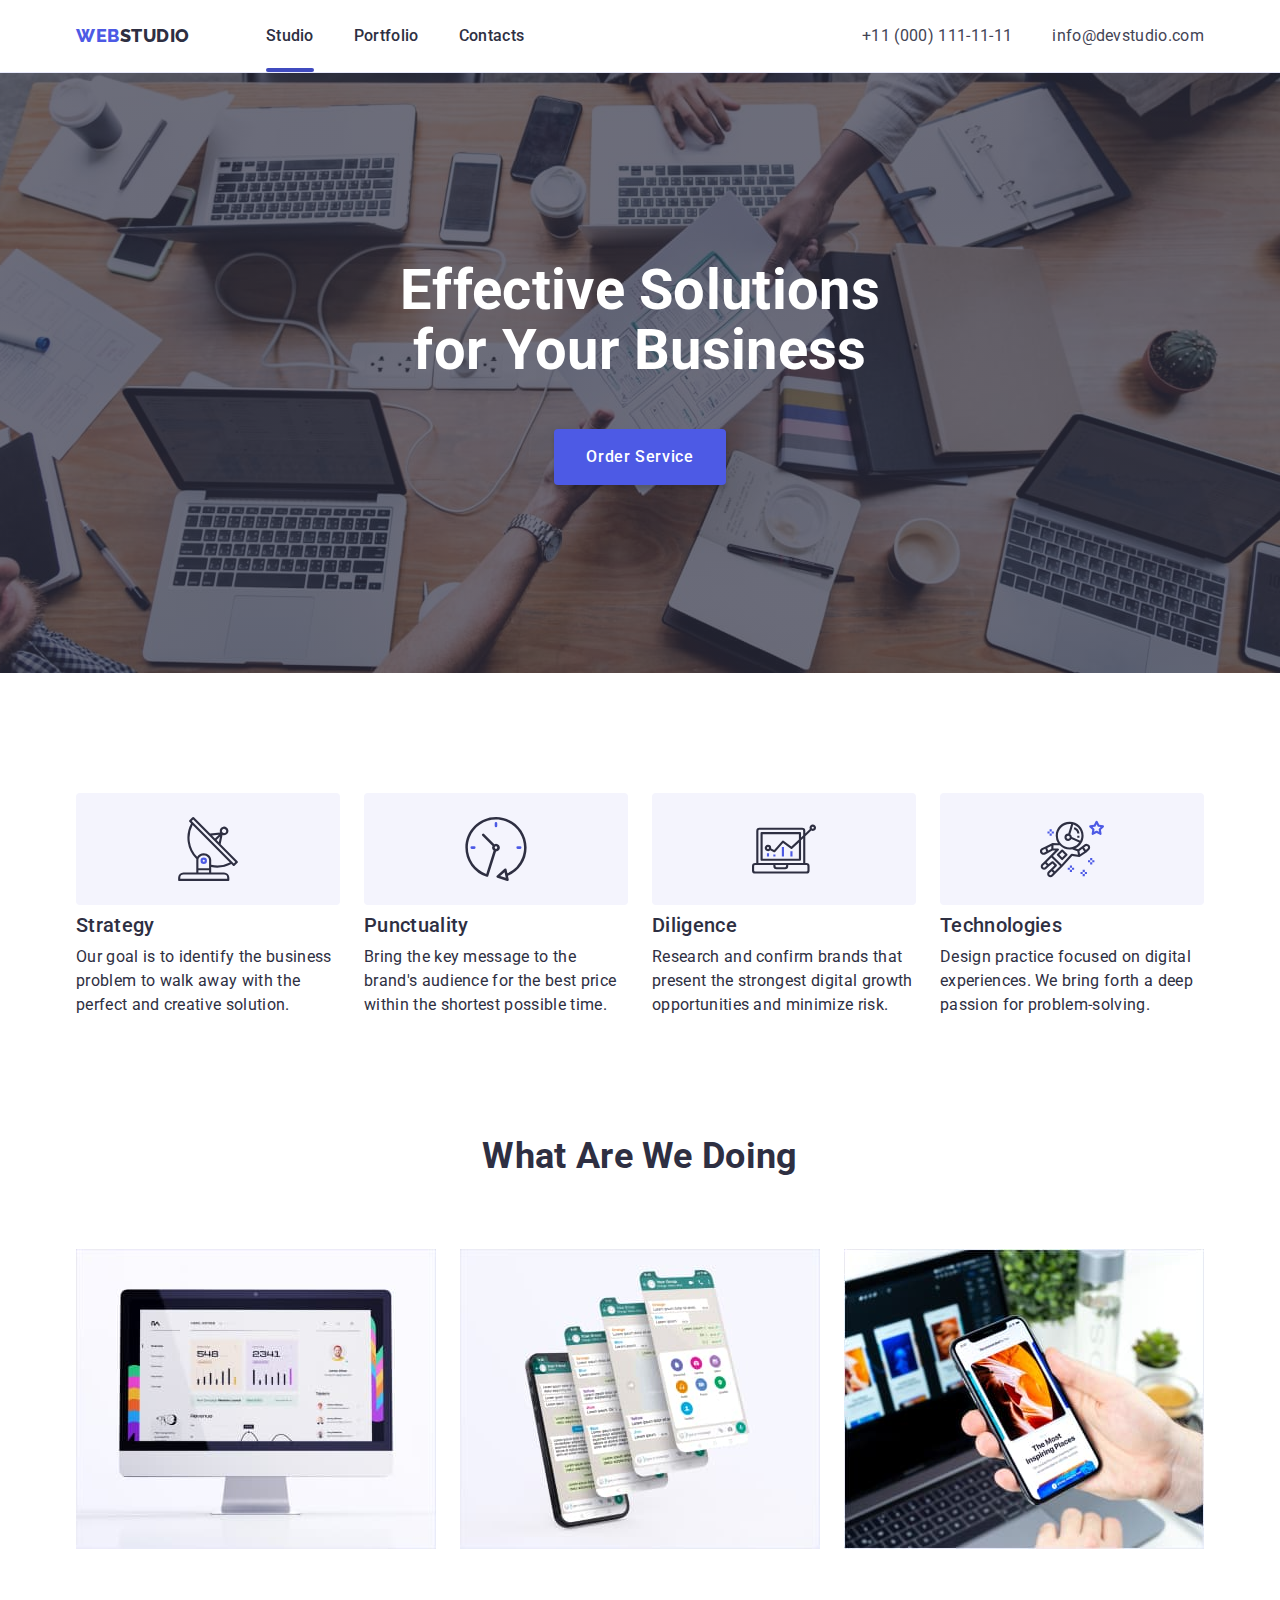
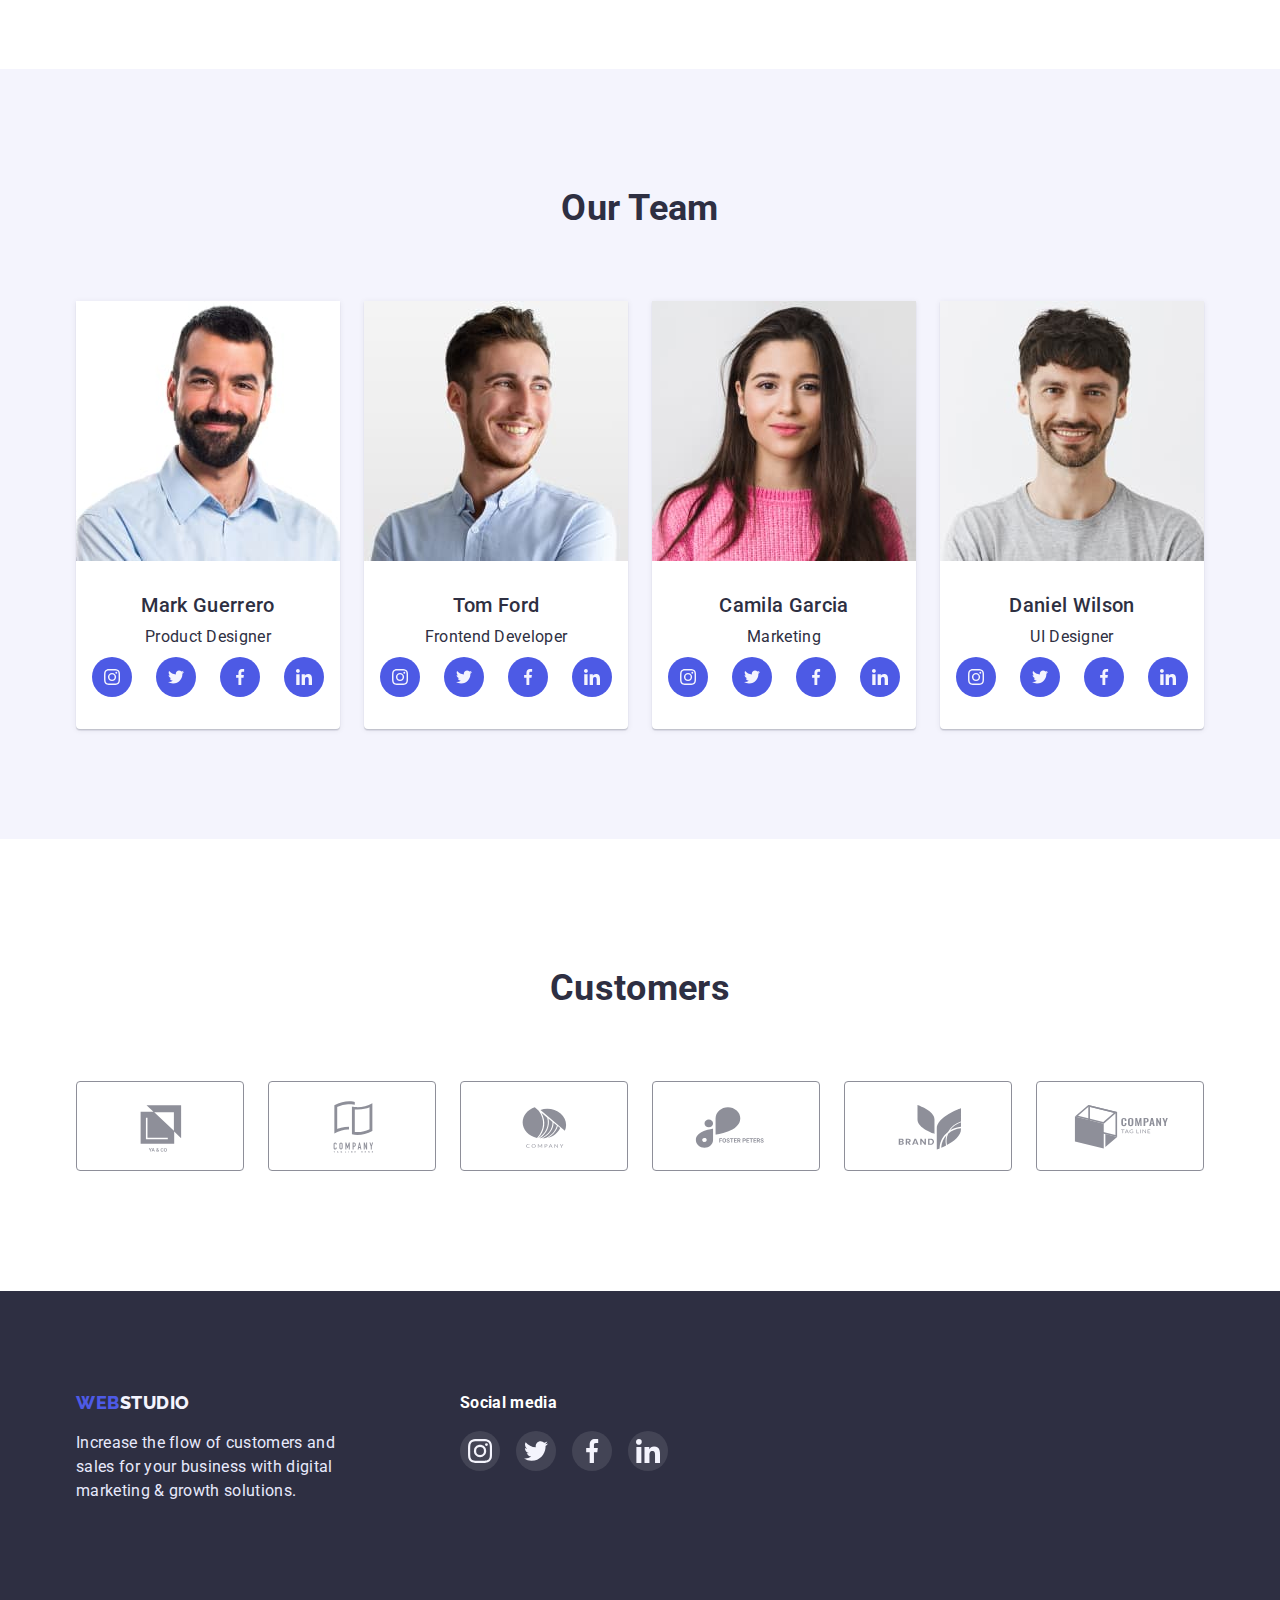
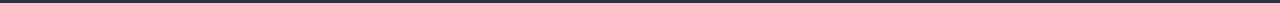
==== index.html @ d9a96823 "Initial commit" ====
<!DOCTYPE html>
<html lang="en">
  <head>
    <meta charset="UTF-8" />
    <meta http-equiv="X-UA-Compatible" content="IE=edge" />
    <meta name="viewport" content="width=device-width, initial-scale=1.0" />
    <title>Document</title>
    <link
      rel="stylesheet"
      href="https://cdn.jsdelivr.net/npm/modern-normalize@1.1.0/modern-normalize.min.css"
    />
    <link rel="preconnect" href="https://fonts.googleapis.com" />
    <link rel="preconnect" href="https://fonts.gstatic.com" crossorigin />
    <link
      href="https://fonts.googleapis.com/css2?family=Raleway:wght@800&family=Roboto:wght@400;500;700;900&display=swap"
      rel="stylesheet"
    />
    <link rel="stylesheet" href="./css/styles.css" />
  </head>
  <body>
    <header class="header">
      <div class="container flex-header">
        <div class="flex-logo-nav">
          <a href="./index.html" class="logo"
            ><span class="logo-web">Web</span>studio</a
          >
          <nav>
            <ul class="list-nav">
              <li class="item line-after">
                <a href="./index.html" class="nav-site">Studio</a>
              </li>
              <li class="item">
                <a href="./portfolio.html" class="nav-site">Portfolio</a>
              </li>
              <li class="item"><a href="" class="nav-site">Contacts</a></li>
            </ul>
          </nav>
        </div>
        <ul class="link-contacts">
          <li>
            <a href="tel:+110001111111" class="link-tel">+11 (000) 111-11-11</a>
          </li>
          <li>
            <a href="mailto:info@devstudio.com" class="link-mail"
              >info@devstudio.com</a
            >
          </li>
        </ul>
      </div>
    </header>
    <main>
      <!-- Hero -->
      <section class="section-hero section bg-hero">
        <div class="container">
          <h1 class="hero-title">Effective Solutions for Your Business</h1>
          <button data-modal-open type="button" class="hero-button">
            Order Service
          </button>
        </div>
      </section>
      <!-- Сlasses -->
      <section class="section">
        <div class="container">
          <h2 class="hidden">Classes</h2>
          <ul class="list-classes">
            <li class="item">
              <div class="card-svg">
                <svg class="feature-svg">
                  <use href="./images/icons.svg#icon-antenna"></use>
                </svg>
              </div>
              <h3 class="subtitel">Strategy</h3>
              <p class="subtitel-text">
                Our goal is to identify the business problem to walk away with
                the perfect and creative solution.
              </p>
            </li>
            <li class="item">
              <div class="card-svg">
                <svg class="feature-svg">
                  <use href="./images/icons.svg#icon-clock"></use>
                </svg>
              </div>
              <h3 class="subtitel">Punctuality</h3>
              <p class="subtitel-text">
                Bring the key message to the brand's audience for the best price
                within the shortest possible time.
              </p>
            </li>
            <li class="item">
              <div class="card-svg">
                <svg class="feature-svg">
                  <use href="./images/icons.svg#icon-diagram"></use>
                </svg>
              </div>
              <h3 class="subtitel">Diligence</h3>
              <p class="subtitel-text">
                Research and confirm brands that present the strongest digital
                growth opportunities and minimize risk.
              </p>
            </li>
            <li class="item">
              <div class="card-svg">
                <svg class="feature-svg">
                  <use href="./images/icons.svg#icon-astronaut"></use>
                </svg>
              </div>
              <h3 class="subtitel">Technologies</h3>
              <p class="subtitel-text">
                Design practice focused on digital experiences. We bring forth a
                deep passion for problem-solving.
              </p>
            </li>
          </ul>
        </div>
      </section>
      <!-- What are we doing -->
      <section class="section work-section">
        <div class="container">
          <h2 class="titel">What are we doing</h2>
          <ul class="list">
            <li class="list-work">
              <img
                src="./images/main-page/Rectangle71.jpg"
                alt="Monitor with graphs"
                width="360"
                height="300"
              />
            </li>
            <li class="list-work">
              <img
                src="./images/main-page/Rectangle72.jpg"
                alt="Multifunctional phone"
                width="360"
                height="300"
              />
            </li>
            <li class="list-work">
              <img
                src="./images/main-page/Rectangle73.jpg"
                alt="connection of the phone with the computer"
                width="360"
                height="300"
              />
            </li>
          </ul>
        </div>
      </section>
      <!-- Team -->
      <section class="section section-team">
        <div class="container">
          <h2 class="titel">Our Team</h2>
          <ul class="list">
            <li class="list-team">
              <img
                src="./images/main-page/people1.jpg"
                alt="foto Mark Guerrero"
                width="264"
                height="260"
              />
              <div class="name-team">
                <h3 class="subtitel">Mark Guerrero</h3>
                <p class="subtitel-text">Product Designer</p>
                <ul class="list">
                  <li class="item">
                    <a href="" class="link">
                      <svg>
                        <use href="./images/icons.svg#icon-instagram"></use>
                      </svg>
                    </a>
                  </li>
                  <li class="item">
                    <a href="" class="link">
                      <svg>
                        <use href="./images/icons.svg#icon-twitter"></use>
                      </svg>
                    </a>
                  </li>
                  <li class="item">
                    <a href="" class="link">
                      <svg>
                        <use href="./images/icons.svg#icon-facebook"></use>
                      </svg>
                    </a>
                  </li>
                  <li class="item">
                    <a href="" class="link">
                      <svg>
                        <use href="./images/icons.svg#icon-linkedin"></use>
                      </svg>
                    </a>
                  </li>
                </ul>
              </div>
            </li>
            <li class="list-team">
              <img
                src="./images/main-page/people2.jpg"
                alt="foto Tom Ford"
                width="264"
                height="260"
              />
              <div class="name-team">
                <h3 class="subtitel">Tom Ford</h3>
                <p class="subtitel-text">Frontend Developer</p>
                <ul class="list">
                  <li class="item">
                    <a href="" class="link">
                      <svg>
                        <use href="./images/icons.svg#icon-instagram"></use>
                      </svg>
                    </a>
                  </li>
                  <li class="item">
                    <a href="" class="link">
                      <svg>
                        <use href="./images/icons.svg#icon-twitter"></use>
                      </svg>
                    </a>
                  </li>
                  <li class="item">
                    <a href="" class="link">
                      <svg>
                        <use href="./images/icons.svg#icon-facebook"></use>
                      </svg>
                    </a>
                  </li>
                  <li class="item">
                    <a href="" class="link">
                      <svg>
                        <use href="./images/icons.svg#icon-linkedin"></use>
                      </svg>
                    </a>
                  </li>
                </ul>
              </div>
            </li>
            <li class="list-team">
              <img
                src="./images/main-page/people3.jpg"
                alt="foto Camila Garcia"
                width="264"
                height="260"
              />
              <div class="name-team">
                <h3 class="subtitel">Camila Garcia</h3>
                <p class="subtitel-text">Marketing</p>
                <ul class="list">
                  <li class="item">
                    <a href="" class="link">
                      <svg>
                        <use href="./images/icons.svg#icon-instagram"></use>
                      </svg>
                    </a>
                  </li>
                  <li class="item">
                    <a href="" class="link">
                      <svg>
                        <use href="./images/icons.svg#icon-twitter"></use>
                      </svg>
                    </a>
                  </li>
                  <li class="item">
                    <a href="" class="link">
                      <svg>
                        <use href="./images/icons.svg#icon-facebook"></use>
                      </svg>
                    </a>
                  </li>
                  <li class="item">
                    <a href="" class="link">
                      <svg>
                        <use href="./images/icons.svg#icon-linkedin"></use>
                      </svg>
                    </a>
                  </li>
                </ul>
              </div>
            </li>
            <li class="list-team">
              <img
                src="./images/main-page/people4.jpg"
                alt="foto Daniel Wilson"
                width="264"
                height="260"
              />
              <div class="name-team">
                <h3 class="subtitel">Daniel Wilson</h3>
                <p class="subtitel-text">UI Designer</p>
                <ul class="list">
                  <li class="item">
                    <a href="" class="link">
                      <svg>
                        <use href="./images/icons.svg#icon-instagram"></use>
                      </svg>
                    </a>
                  </li>
                  <li class="item">
                    <a href="" class="link">
                      <svg>
                        <use href="./images/icons.svg#icon-twitter"></use>
                      </svg>
                    </a>
                  </li>
                  <li class="item">
                    <a href="" class="link">
                      <svg>
                        <use href="./images/icons.svg#icon-facebook"></use>
                      </svg>
                    </a>
                  </li>
                  <li class="item">
                    <a href="" class="link">
                      <svg>
                        <use href="./images/icons.svg#icon-linkedin"></use>
                      </svg>
                    </a>
                  </li>
                </ul>
              </div>
            </li>
          </ul>
        </div>
      </section>
      <section class="section customers">
        <div class="container">
          <h2 class="titel">Customers</h2>
          <ul class="list">
            <li class="list-customers">
              <svg class="svg-customers">
                <use href="./images/icons.svg#icon-logo-ya-co"></use>
              </svg>
            </li>
            <li class="list-customers">
              <svg class="svg-customers">
                <use href="./images/icons.svg#icon-logo-tegline"></use>
              </svg>
            </li>
            <li class="list-customers">
              <svg class="svg-customers">
                <use href="./images/icons.svg#icon-logo-compani"></use>
              </svg>
            </li>
            <li class="list-customers">
              <svg class="svg-customers">
                <use href="./images/icons.svg#icon-logo-foster-peters"></use>
              </svg>
            </li>
            <li class="list-customers">
              <svg class="svg-customers">
                <use href="./images/icons.svg#icon-logo-brand"></use>
              </svg>
            </li>
            <li class="list-customers">
              <svg class="svg-customers">
                <use href="./images/icons.svg#icon-logo-compani-teg-line"></use>
              </svg>
            </li>
          </ul>
        </div>
      </section>
    </main>
    <footer class="footer">
      <div class="container fotter-flex">
        <div class="div-text">
          <a href="./index.html" class="logo-footer"
            ><span class="logo-web">Web</span>studio</a
          >
          <p class="footer-text">
            Increase the flow of customers and sales for your business with
            digital marketing & growth solutions.
          </p>
        </div>
        <div class="div-media">
          <h2 class="titel-media">Social media</h2>
          <ul class="list">
            <li class="item">
              <a href="" class="link">
                <svg>
                  <use href="./images/icons.svg#icon-instagram"></use>
                </svg>
              </a>
            </li>
            <li class="item">
              <a href="" class="link">
                <svg>
                  <use href="./images/icons.svg#icon-twitter"></use>
                </svg>
              </a>
            </li>
            <li class="item">
              <a href="" class="link">
                <svg>
                  <use href="./images/icons.svg#icon-facebook"></use>
                </svg>
              </a>
            </li>
            <li class="item">
              <a href="" class="link">
                <svg>
                  <use href="./images/icons.svg#icon-linkedin"></use>
                </svg>
              </a>
            </li>
          </ul>
        </div>
      </div>
    </footer>
    <div data-modal class="backdrop is-hidden">
      <div class="modal">
        <button class="modal-btn" type="button" data-modal-close>
          <svg class="modal-svg">
            <use href="./images/icons.svg#close"></use>
          </svg>
        </button>
      </div>
    </div>
    <script src="./js/modal.js"></script>
  </body>
</html>
---- css/styles.css ----
:root {
  --background-color: #e5e5e5;
  --primary-brand: #4d5ae5;
  --pressed-state: #404bbf;
  --dark: #2e2f42;
  --success: #31d0aa;
  --text: #434455;
  --subtle-text: #8e8f99;
  --accent: #e7e9fc;
  --light: #f4f4fd;
  --modal-overlay: #2e2f42;
  --hero-background: #2e2f42;
  --margin-right-img: 24px;
}

body {
  color: var(--text);
  font-size: 16px;
  font-family: "Roboto", sans-serif;
  line-height: 1.5;
  letter-spacing: 0.02em;
  transition: ease-in;
}
ul {
  margin: 0;
  padding: 0;
  list-style: none;
}
img {
  display: block;
}
button {
  cursor: pointer;
}
h1,
h2,
h3,
h4,
h5,
h6,
p {
  margin: 0;
  color: var(--dark);
}
a {
  color: currentColor;
  text-decoration: none;
}
.container {
  width: 1158px;
  margin-right: auto;
  margin-left: auto;
  padding-right: 15px;
  padding-left: 15px;
}
.hidden {
  position: absolute;
  overflow: hidden;
  clip: rect(0 0 0 0);
  width: 1px;
  height: 1px;
  margin: -1px;
  padding: 0;
  border: 0;
  white-space: nowrap;
  clip-path: inset(100%);
}

.titel {
  margin-bottom: 72px;

  font-size: 36px;
  line-height: 1.11;
  text-align: center;
  text-transform: capitalize;
}
.list {
  display: flex;
}
.section {
  padding-top: 120px;
  padding-bottom: 120px;
}

/* header */

.header {
  border-bottom: 1px solid #e7e9fc;
}
.flex-header {
  display: flex;
}
.flex-logo-nav {
  display: flex;
}
.logo {
  padding-top: 24px;
  padding-bottom: 24px;
  color: var(--dark);
  font-weight: 800;
  font-size: 18px;

  font-family: "Raleway", sans-serif;
  line-height: 1.33;
  letter-spacing: 0.03em;
  text-transform: uppercase;
}

.logo-web {
  color: var(--primary-brand);
}
.list-nav {
  display: flex;
  margin-left: 76px;
}
.list-nav .item:not(:last-child) {
  margin-right: 40px;
}
.line-after {
  position: relative;
}
.line-after::after {
  content: "";
  position: absolute;
  bottom: 0;
  display: inline-flex;
  width: 100%;
  height: 4px;
  margin: 0;
  padding: 0;
  border-radius: 2px;
  background-color: var(--pressed-state);
}

.nav-site {
  display: block;
  padding-top: 24px;
  padding-bottom: 24px;
  color: var(--dark);
  font-weight: 500;
  transition-timing-function: cubic-bezier(0.4, 0, 0.2, 1);
  transition-duration: 250ms;
  transition-property: color;
}

.nav-site:hover,
.nav-site:focus {
  color: var(--pressed-state);
}
.link-contacts {
  display: flex;
  margin-left: auto;
}
.link-contacts a {
  display: block;
  padding-top: 24px;
  padding-bottom: 24px;
}
.link-tel {
  margin-right: 40px;
  color: inherit;
  transition-timing-function: cubic-bezier(0.4, 0, 0.2, 1);
  transition-duration: 250ms;
  transition-property: color;
}
.link-tel:hover,
.link-tel:focus {
  color: var(--pressed-state);
}

.link-mail {
  color: inherit;
  transition-timing-function: cubic-bezier(0.4, 0, 0.2, 1);
  transition-duration: 250ms;
  transition-property: color;
}
.link-mail:hover,
.link-mail:focus {
  color: var(--pressed-state);
}

/* Hero */
.bg-hero {
  max-width: 1440px;
  height: 600px;
  margin-right: auto;
  margin-left: auto;
  background-color: var(--modal-overlay);
  background-image: linear-gradient(
      to right,
      rgba(46, 47, 66, 0.7),
      rgba(46, 47, 66, 0.7)
    ),
    url(../images/bg-hero.jpg);
  background-position: center;
  background-size: cover;
}
.section-hero {
  padding-top: 188px;
  padding-bottom: 188px;
  background-color: var(--hero-background);
}
.hero-title {
  width: 494px;
  margin-right: auto;
  margin-bottom: 48px;
  margin-left: auto;
  color: #ffffff;

  font-weight: 700;
  font-size: 56px;
  line-height: 1.07;
  text-align: center;
}
.hero-button {
  display: block;
  margin-right: auto;
  margin-left: auto;
  padding: 16px 32px 16px 32px;
  border: none;
  border-radius: 4px;
  background-color: var(--primary-brand);
  color: #ffffff;
  box-shadow: 0px 4px 4px rgba(0, 0, 0, 0.15);
  font-weight: 500;
  font-size: 16px;
  line-height: 1.5;
  letter-spacing: 0.04em;
  transition-timing-function: cubic-bezier(0.4, 0, 0.2, 1);
  transition-duration: 250ms;
  transition-property: background-color;
}

.hero-button:hover,
.hero-button:focus {
  background-color: var(--pressed-state);
}
.list-classes {
  display: flex;
}
.subtitel {
  margin-bottom: 8px;
  font-weight: 500;
  font-size: 20px;
  line-height: 1.2;
}
.list-classes .item {
  width: calc((100%- (var(--margin-right-img)) * 3) / 4);
}
.list-classes .item:not(:last-child) {
  margin-right: var(--margin-right-img);
}
/*section Feature */
.card-svg {
  display: inline-flex;
  margin-bottom: 8px;
  padding-top: 24px;
  padding-right: 100px;
  padding-bottom: 24px;
  padding-left: 100px;
  border-radius: 4px;
  background: var(--light);
}
.feature-svg {
  width: 64px;
  height: 64px;
}
/* section WE DOING */

.work-section {
  padding-top: 0;
}

.list-work {
  width: calc((100%- (var(--margin-right-img)) * 2) / 3);
}
.list-work:not(:last-child) {
  margin-right: var(--margin-right-img);
}

/* section TEAM */

.section-team {
  padding-bottom: 110px;
  background: #f4f4fd;
}

.list-team {
  width: calc((100%- (var(--margin-right-img)) * 2) / 3);
  border-radius: 0px 0px 4px 4px;
  background: #ffffff;
  box-shadow: 0px 1px 6px rgba(46, 47, 66, 0.08),
    0px 1px 1px rgba(46, 47, 66, 0.16), 0px 2px 1px rgba(46, 47, 66, 0.08);
}
.list-team:not(:last-child) {
  margin-right: var(--margin-right-img);
}
.name-team {
  padding-top: 32px;
  padding-right: 16px;
  padding-bottom: 32px;
  padding-left: 16px;
  text-align: center;
}
.name-team .subtitel-text {
  padding-bottom: 8px;
}
.name-team .list {
  display: flex;
}
.name-team .item {
  display: inline-flex;
  border-radius: 50%;
  background: #4d5ae5;
}
.name-team .item:not(:last-child) {
  margin-right: 24px;
}
.name-team .link {
  display: inline-flex;
  padding: 12px;
  border-radius: 50%;
  fill: var(--light);
  transition-timing-function: cubic-bezier(0.4, 0, 0.2, 1);
  transition-duration: 250ms;
  transition-property: background-color;
}
.name-team .link:hover,
.name-team .link:focus {
  background: var(--pressed-state);
}

.name-team svg {
  width: 16px;
  height: 16px;
}

/* Customers */
.customers {
  padding-top: 130px;
}

.customers .list-customers {
  display: inline-flex;
  width: 168px;
  padding: 16px 32px;
  border: 1px solid var(--subtle-text);
  border-radius: 4px;
  fill: var(--subtle-text);
  transition-timing-function: cubic-bezier(0.4, 0, 0.2, 1);
  transition-duration: 250ms;
  transition-property: fill, border, border-radius;
}
.customers .list-customers:not(:last-child) {
  margin-right: 24px;
}
.customers .list-customers:hover {
  border: 1px solid var(--pressed-state);
  border-radius: 4px;
  fill: var(--pressed-state);
}
.customers .svg-customers {
  width: 104px;
  height: 56px;
}
/* footer */
.fotter-flex {
  display: flex;
}
.footer {
  padding-top: 100px;
  padding-bottom: 100px;
  background-color: var(--modal-overlay);
}
.footer-text {
  width: 264px;
  color: var(--accent);

  line-height: 1.5;
}
.logo-footer {
  display: block;
  margin-bottom: 16px;
  color: var(--light);
  font-weight: 800;
  font-size: 18px;

  font-family: "Raleway", sans-serif;
  line-height: 1.33;
  letter-spacing: 0.03em;
  text-transform: uppercase;
}
.div-text {
  margin-right: 120px;
}
.div-media .titel-media {
  margin-bottom: 16px;
  color: #ffffff;
  font-size: 16px;
}
.div-media .link {
  display: inline-flex;
  padding: 8px;
  border-radius: 50%;
  background: rgba(255, 255, 255, 0.1);
  transition-timing-function: cubic-bezier(0.4, 0, 0.2, 1);
  transition-duration: 250ms;
  transition-property: background-color;
}
.div-media .link:hover,
.div-media .link:focus {
  background-color: var(--success);
}
.div-media .item:not(:last-child) {
  margin-right: 16px;
}
.div-media svg {
  width: 24px;
  height: 24px;
  fill: var(--light);
}
/* portfolio */

.portfolio-section {
  padding-top: 96px;
}

.selection .list {
  display: flex;
  justify-content: center;
  margin-bottom: 72px;
}

.list-item:not(:last-child) {
  margin-right: var(--margin-right-img);
}

.btn-portfolio {
  padding: 12px 24px 12px 24px;
  border: 1px solid #e7e9fc;
  border-radius: 4px;
  background: var(--light);
  color: var(--primary-brand);
  font-weight: 500;
  font-size: 16px;
  line-height: 1.5;
  letter-spacing: 0.04em;
  transition-timing-function: cubic-bezier(0.4, 0, 0.2, 1);
  transition-duration: 250ms;
  transition-property: border-color, border-radius, background, color,
    box-shadow;
}
.btn-portfolio:hover,
.btn-portfolio:focus {
  border-color: var(--pressed-state);
  border-radius: 4px;
  background: var(--pressed-state);
  color: #ffffff;
  box-shadow: 0px 3px 1px rgba(0, 0, 0, 0.1), 0px 2px 1px rgba(0, 0, 0, 0.08),
    0px 2px 2px rgba(0, 0, 0, 0.12);
}

.portfolio {
  display: flex;
  flex-wrap: wrap;
  row-gap: 48px;
  column-gap: 24px;
}
.portfolio .item {
  position: relative;
}
.opacity {
  position: absolute;
  width: 100%;
  height: 100%;
  padding-top: 40px;
  padding-right: 32px;
  padding-left: 32px;
  background-color: var(--primary-brand);
  opacity: 0;
  transition-timing-function: cubic-bezier(0.4, 0, 0.2, 1);
  transition-duration: 250ms;
  transform: translate(0px, 300px);
  transition-property: opacity, transform;
}
.item:hover .opacity {
  opacity: 1;
  transform: translate(0px, 0px);
}
.opacity .text {
  color: var(--light);
}

.portfolio .name-card {
  position: relative;
  padding-top: 32px;
  padding-bottom: 32px;
  padding-left: 16px;
  border-right: 1px solid var(--accent);

  border-bottom: 1px solid var(--accent);
  border-left: 1px solid var(--accent);
  background-color: #fff;
}
.portfolio .item {
  overflow: hidden;
  transition-timing-function: cubic-bezier(0.4, 0, 0.2, 1);
  transition-duration: 250ms;
  transition-property: box-shadow;
}
.portfolio .item:hover {
  box-shadow: 0px 1px 6px rgba(46, 47, 66, 0.08),
    0px 1px 1px rgba(46, 47, 66, 0.16), 0px 2px 1px rgba(46, 47, 66, 0.08);
}

/* Modal */
.backdrop {
  position: fixed;
  top: 0;
  left: 0;
  width: 100%;
  height: 100%;

  background-color: rgba(46, 47, 66, 0.4);
}
.modal {
  position: absolute;
  top: 50%;
  left: 50%;
  width: 408px;
  height: 576px;
  border-radius: 4px;
  background: #fcfcfc;
  box-shadow: 0px 1px 1px rgba(0, 0, 0, 0.14), 0px 1px 3px rgba(0, 0, 0, 0.12),
    0px 2px 1px rgba(0, 0, 0, 0.2);
  transform: translate(-50%, -50%);
}
.modal-btn {
  position: absolute;
  top: 24px;
  right: 24px;
  width: 24px;
  height: 24px;
  margin: 0;
  padding: 0;
  border: 1px solid rgba(0, 0, 0, 0.1);
  border-radius: 50%;
  background: var(--accent);
}
.modal-svg {
  width: 8px;
  height: 8px;
  margin: 0;
  padding: 0;
  fill: #000000;
}
.is-hidden {
  opacity: 0;
  visibility: hidden;
  pointer-events: none;
}
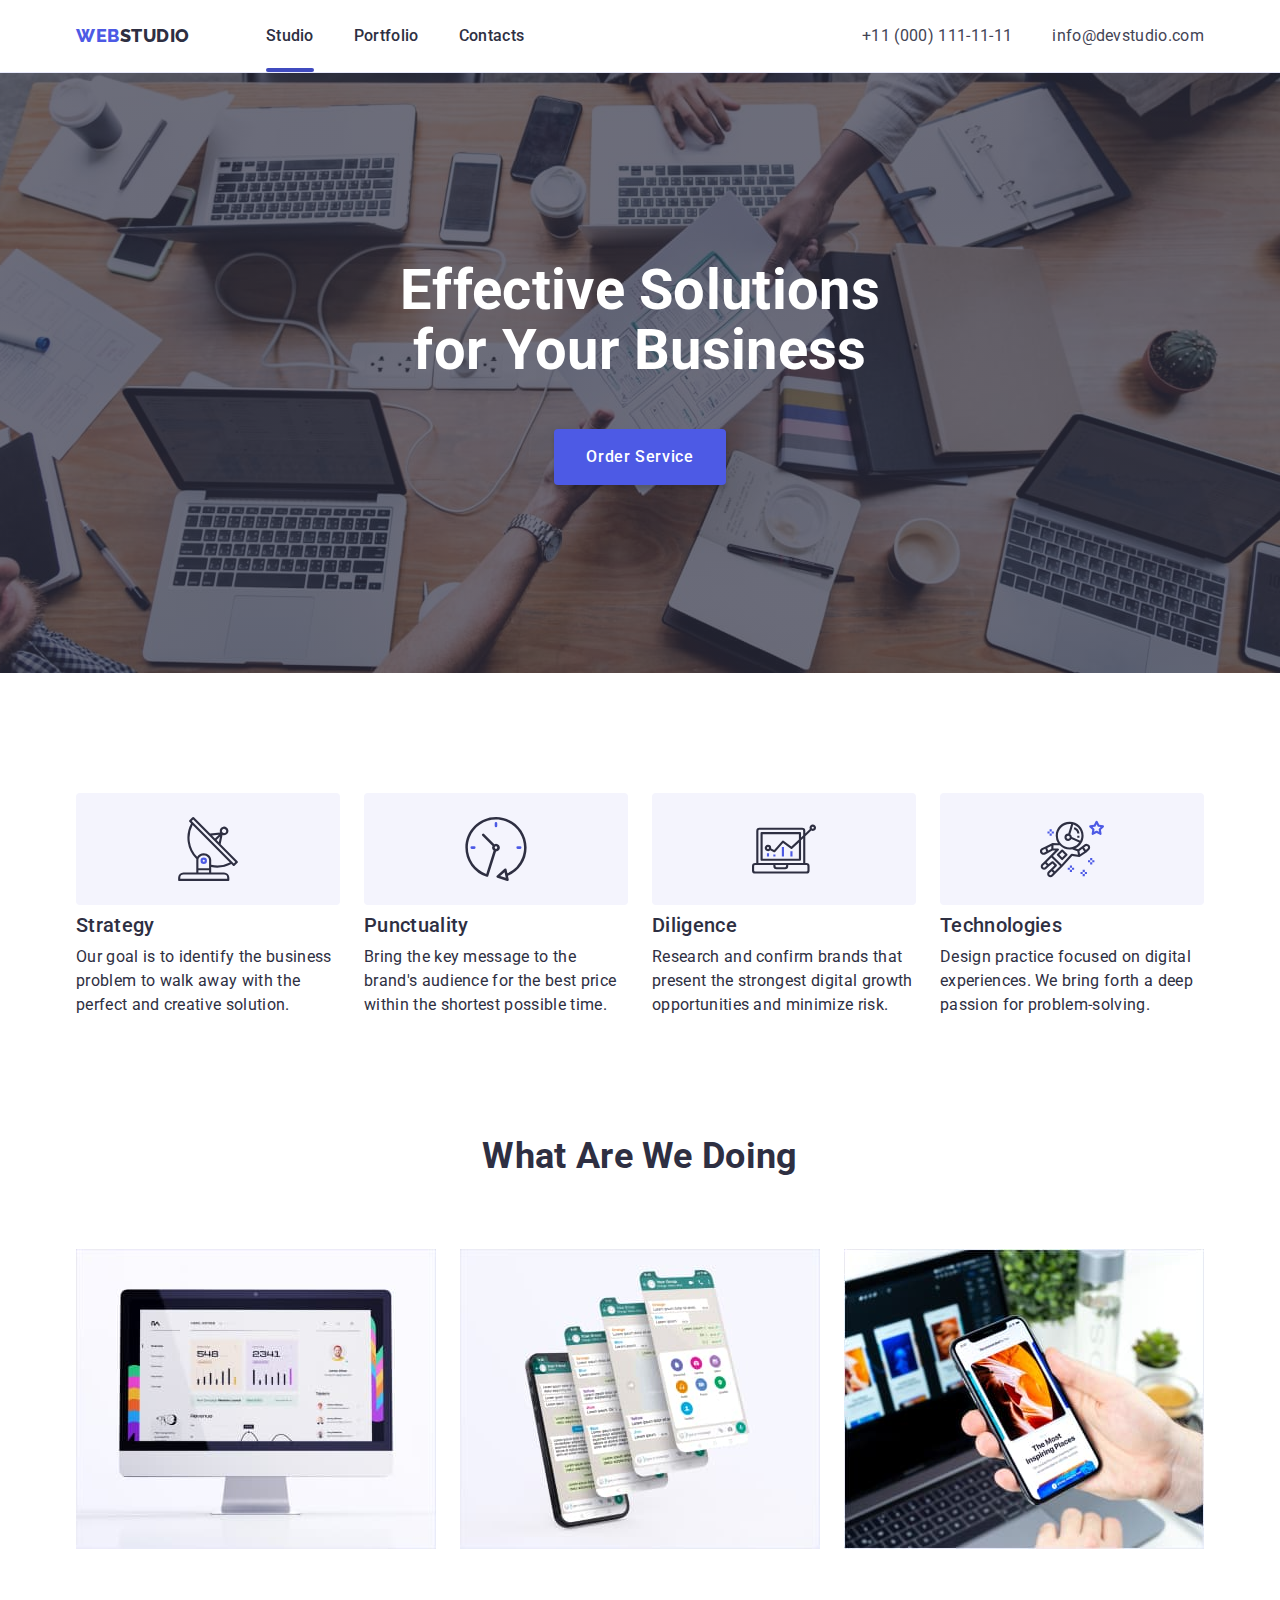
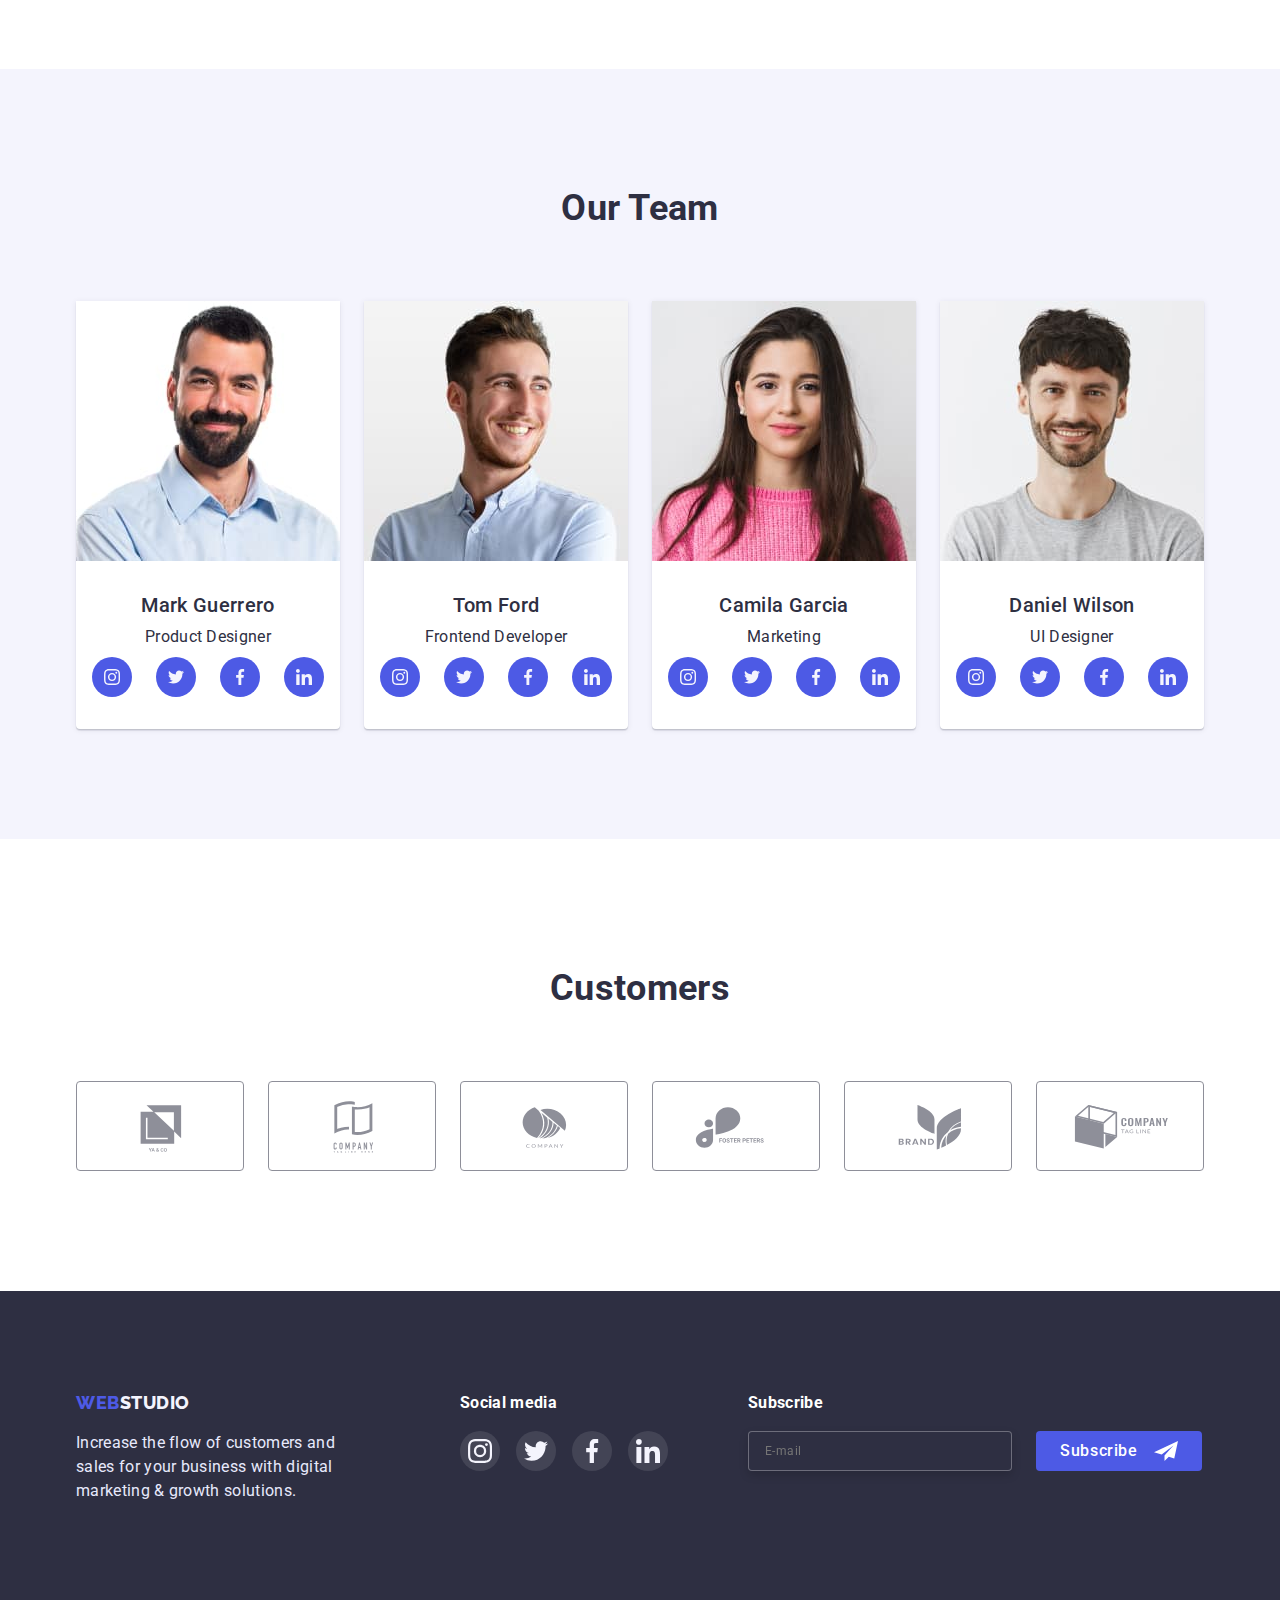
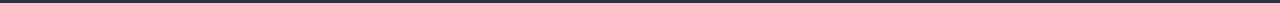
==== commit 78a0673b: "hw6" ====
--- a/index.html
+++ b/index.html
@@ -404,6 +404,25 @@
             </li>
           </ul>
         </div>
+        <div class="div-media margin">
+          <h2 class="titel-media">Subscribe</h2>
+          <form class="flex-send">
+            <label>
+              <input
+                class="footer-input"
+                type="email"
+                placeholder="E-mail"
+                name="email-newsletters"
+              />
+            </label>
+            <button type="submit" class="btn-footer">
+              Subscribe
+              <svg class="modal-svg">
+                <use href="./images/icons.svg#send-mail"></use>
+              </svg>
+            </button>
+          </form>
+        </div>
       </div>
     </footer>
     <div data-modal class="backdrop is-hidden">
@@ -413,6 +432,53 @@
             <use href="./images/icons.svg#close"></use>
           </svg>
         </button>
+        <h2 class="titel-form">
+          Leave your contacts and we will call you back
+        </h2>
+        <form class="modal-form">
+          <labal class="modal-label" for="name">Name</labal>
+          <div class="modal-grup">
+            <input class="modal-input" type="text" name="username" id="name" />
+            <svg>
+              <use href="./images/icons.svg#user-name"></use>
+            </svg>
+          </div>
+          <labal class="modal-label" for="phone">Phone</labal>
+          <div class="modal-grup">
+            <input class="modal-input" type="tel" name="userphone" id="phone" />
+            <svg>
+              <use href="./images/icons.svg#user-phone"></use>
+            </svg>
+          </div>
+          <labal class="modal-label" for="email">Email</labal>
+          <div class="modal-grup">
+            <input
+              class="modal-input"
+              type="email"
+              name="useremail"
+              id="email"
+            />
+            <svg>
+              <use href="./images/icons.svg#user-mail"></use>
+            </svg>
+          </div>
+          <labal class="modal-label" for="comment">Comment</labal>
+          <textarea
+            class="modal-textarea"
+            type="text"
+            name="usercomment"
+            id="comment"
+            placeholder="Text input"
+          ></textarea>
+          <labal class="modal-label input">
+            <input class="checkbox" type="checkbox" />
+            <span
+              >I accept the terms and conditions of the
+              <a href="" class="link">Privacy Policy</a></span
+            ></labal
+          >
+          <button class="button-modal" type="submit">Send</button>
+        </form>
       </div>
     </div>
     <script src="./js/modal.js"></script>
--- a/css/styles.css
+++ b/css/styles.css
@@ -82,7 +82,7 @@
   padding-bottom: 120px;
 }
 
-/* header */
+/*! header */
 
 .header {
   border-bottom: 1px solid #e7e9fc;
@@ -419,6 +419,48 @@
   height: 24px;
   fill: var(--light);
 }
+.flex-send {
+  display: flex;
+  align-items: center;
+  margin: 0;
+  padding: 0;
+}
+.flex-send .footer-input {
+  width: 264px;
+  height: 40px;
+  margin-right: 24px;
+  padding-left: 16px;
+  border: 1px solid rgba(255, 255, 255, 0.3);
+  border-radius: 4px;
+  background-color: var(--modal-overlay);
+  color: #ffffff;
+  filter: drop-shadow(0px 4px 4px rgba(0, 0, 0, 0.15));
+}
+.footer-input:placeholder-shown {
+  color: rgba(255, 255, 255, 0.6);
+  font-size: 12px;
+  letter-spacing: 0.04em;
+}
+.margin {
+  margin-left: 80px;
+}
+.btn-footer {
+  display: flex;
+  align-items: center;
+  padding: 8px 24px;
+  border: var(--primary-brand);
+  border-radius: 4px;
+  background: var(--primary-brand);
+  color: #ffffff;
+  font-weight: 500;
+  letter-spacing: 0.04em;
+}
+.btn-footer svg {
+  width: 24px;
+  height: 24px;
+  margin-left: 16px;
+  fill: #ffffff;
+}
 /* portfolio */
 
 .portfolio-section {
@@ -480,8 +522,8 @@
   opacity: 0;
   transition-timing-function: cubic-bezier(0.4, 0, 0.2, 1);
   transition-duration: 250ms;
+  transition-property: opacity, transform;
   transform: translate(0px, 300px);
-  transition-property: opacity, transform;
 }
 .item:hover .opacity {
   opacity: 1;
@@ -528,7 +570,8 @@
   top: 50%;
   left: 50%;
   width: 408px;
-  height: 576px;
+  height: 584px;
+
   border-radius: 4px;
   background: #fcfcfc;
   box-shadow: 0px 1px 1px rgba(0, 0, 0, 0.14), 0px 1px 3px rgba(0, 0, 0, 0.12),
@@ -547,15 +590,180 @@
   border-radius: 50%;
   background: var(--accent);
 }
+.modal-btn:active {
+  background-color: var(--pressed-state);
+}
 .modal-svg {
   width: 8px;
   height: 8px;
   margin: 0;
   padding: 0;
   fill: #000000;
+}
+.modal-svg:active {
+  fill: #ffffff;
 }
 .is-hidden {
   opacity: 0;
   visibility: hidden;
   pointer-events: none;
 }
+.modal .titel-form {
+  margin: 0;
+  padding-top: 72px;
+  padding-right: 24px;
+  padding-bottom: 16px;
+  padding-left: 24px;
+  font-weight: 500;
+  font-size: 16px;
+  text-align: center;
+}
+.modal-form {
+  display: flex;
+  flex-wrap: wrap;
+  width: 100%;
+  margin: 0;
+  padding-right: 24px;
+  padding-left: 24px;
+}
+.modal-grup {
+  position: relative;
+  display: block;
+
+  width: 360px;
+  height: 40px;
+  margin-bottom: 8px;
+  color: var(--text);
+  font-size: 18px;
+  letter-spacing: 0.02em;
+}
+.modal-form svg {
+  position: absolute;
+  top: 8px;
+  left: 16px;
+  width: 22px;
+  height: 24px;
+  pointer-events: none;
+  fill: var(--dark);
+}
+.modal-label {
+  margin: 0;
+  padding: 0;
+  padding-bottom: 4px;
+  font-size: 12px;
+  line-height: 14px;
+  letter-spacing: 0.01em;
+  color: #8e8f99;
+}
+.modal-input {
+  display: block;
+  width: 100%;
+  height: 100%;
+  padding-left: 38px;
+  border: 1px solid rgba(33, 33, 33, 0.2);
+  border-radius: 4px;
+}
+.modal-input:focus {
+  border: 1px solid var(--primary-brand);
+  border-radius: 4px;
+  outline: transparent;
+  transition-timing-function: cubic-bezier(0.4, 0, 0.2, 1);
+  transition-duration: 250ms;
+  transition-property: border, border-radius;
+}
+.modal-input:focus + svg {
+  fill: #404bbf;
+  transition-timing-function: cubic-bezier(0.4, 0, 0.2, 1);
+  transition-duration: 250ms;
+  transition-property: fill;
+}
+
+.modal-form .modal-textarea {
+  display: block;
+  width: 360px;
+  height: 120px;
+  border: 1px solid rgba(33, 33, 33, 0.2);
+  border-radius: 4px;
+  color: var(--text);
+  font-size: 18px;
+  letter-spacing: 0.02em;
+  resize: none;
+}
+.modal-form .modal-textarea:focus {
+  border: 1px solid var(--primary-brand);
+  border-radius: 4px;
+  outline: transparent;
+  transition-timing-function: cubic-bezier(0.4, 0, 0.2, 1);
+  transition-duration: 250ms;
+  transition-property: border, border-radius;
+}
+.modal-form .modal-textarea::placeholder {
+  padding-top: 8px;
+  padding-left: 16px;
+  color: rgba(117, 117, 117, 0.5);
+  font-size: 12px;
+  line-height: 1.33;
+  letter-spacing: 0.04em;
+}
+.modal-form .input {
+  display: flex;
+  font-weight: 400;
+  font-size: 12px;
+  line-height: 1.33;
+  margin-top: 16px;
+}
+
+.modal-form .link {
+  color: var(--primary-brand);
+  font-size: 12px;
+  line-height: 1.33;
+  letter-spacing: 0.04em;
+  text-decoration: underline;
+}
+.modal-form .link:hover,
+.modal-form .link:focus {
+  color: var(--pressed-state);
+  transition-timing-function: cubic-bezier(0.4, 0, 0.2, 1);
+  transition-duration: 250ms;
+  transition-property: color;
+}
+.button-modal {
+  display: block;
+  width: 169px;
+  height: 56px;
+  margin-top: 24px;
+  margin-right: auto;
+  margin-left: auto;
+  border: 0;
+  border-radius: 4px;
+  background-color: var(--primary-brand);
+  color: #ffffff;
+  box-shadow: 0 4px 4px rgba(0, 0, 0, 0.15);
+}
+.button-modal:hover,
+.button-modal:focus {
+  background-color: var(--pressed-state);
+  transition-timing-function: cubic-bezier(0.4, 0, 0.2, 1);
+  transition-duration: 250ms;
+  transition-property: background-color;
+}
+.checkbox {
+  appearance: none;
+  width: 16px;
+  height: 16px;
+  border-radius: 2px;
+  border: 1px solid var(--dark);
+  background-image: url('data:image/svg+xml,%3Csvg width="10" height="8" viewBox="0 0 10 8" fill="none" xmlns="http://www.w3.org/2000/svg"%3E%3Cpath d="M8.44558 0.255056C8.61838 0.089653 8.84834 -0.00178848 9.08693 2.65108e-05C9.32551 0.0018415 9.55407 0.0967713 9.72436 0.264784C9.89466 0.432797 9.99337 0.660752 9.99968 0.900549C10.006 1.14034 9.91939 1.37323 9.75816 1.55005L4.86357 7.70436C4.7794 7.79551 4.67782 7.86865 4.5649 7.91942C4.45198 7.97018 4.33003 7.99754 4.20636 7.99984C4.08268 8.00214 3.95981 7.97935 3.8451 7.93282C3.73038 7.88629 3.62618 7.81698 3.53872 7.72903L0.292827 4.46564C0.202435 4.38096 0.129933 4.27884 0.0796475 4.16537C0.0293621 4.05191 0.00232279 3.92942 0.000143182 3.80522C-0.00203643 3.68102 0.0206883 3.55765 0.0669613 3.44248C0.113234 3.3273 0.182108 3.22267 0.269473 3.13483C0.356838 3.047 0.460905 2.97775 0.575465 2.93123C0.690026 2.88471 0.812734 2.86186 0.936267 2.86405C1.0598 2.86624 1.18163 2.89343 1.29449 2.94398C1.40734 2.99454 1.50892 3.06743 1.59315 3.15831L4.16189 5.73967L8.42227 0.28219C8.42994 0.272694 8.43813 0.263635 8.4468 0.255056H8.44558Z" fill="%23F4F4FD"/%3E%3C/svg%3E%0A');
+  background-repeat: no-repeat;
+  background-position: center;
+  background-size: 10px;
+}
+.modal-form .checkbox:checked {
+  background-color: var(--pressed-state);
+  transition-timing-function: cubic-bezier(0.4, 0, 0.2, 1);
+  transition-duration: 250ms;
+  transition-property: background-color;
+}
+.input span {
+  padding-left: 8px;
+}
